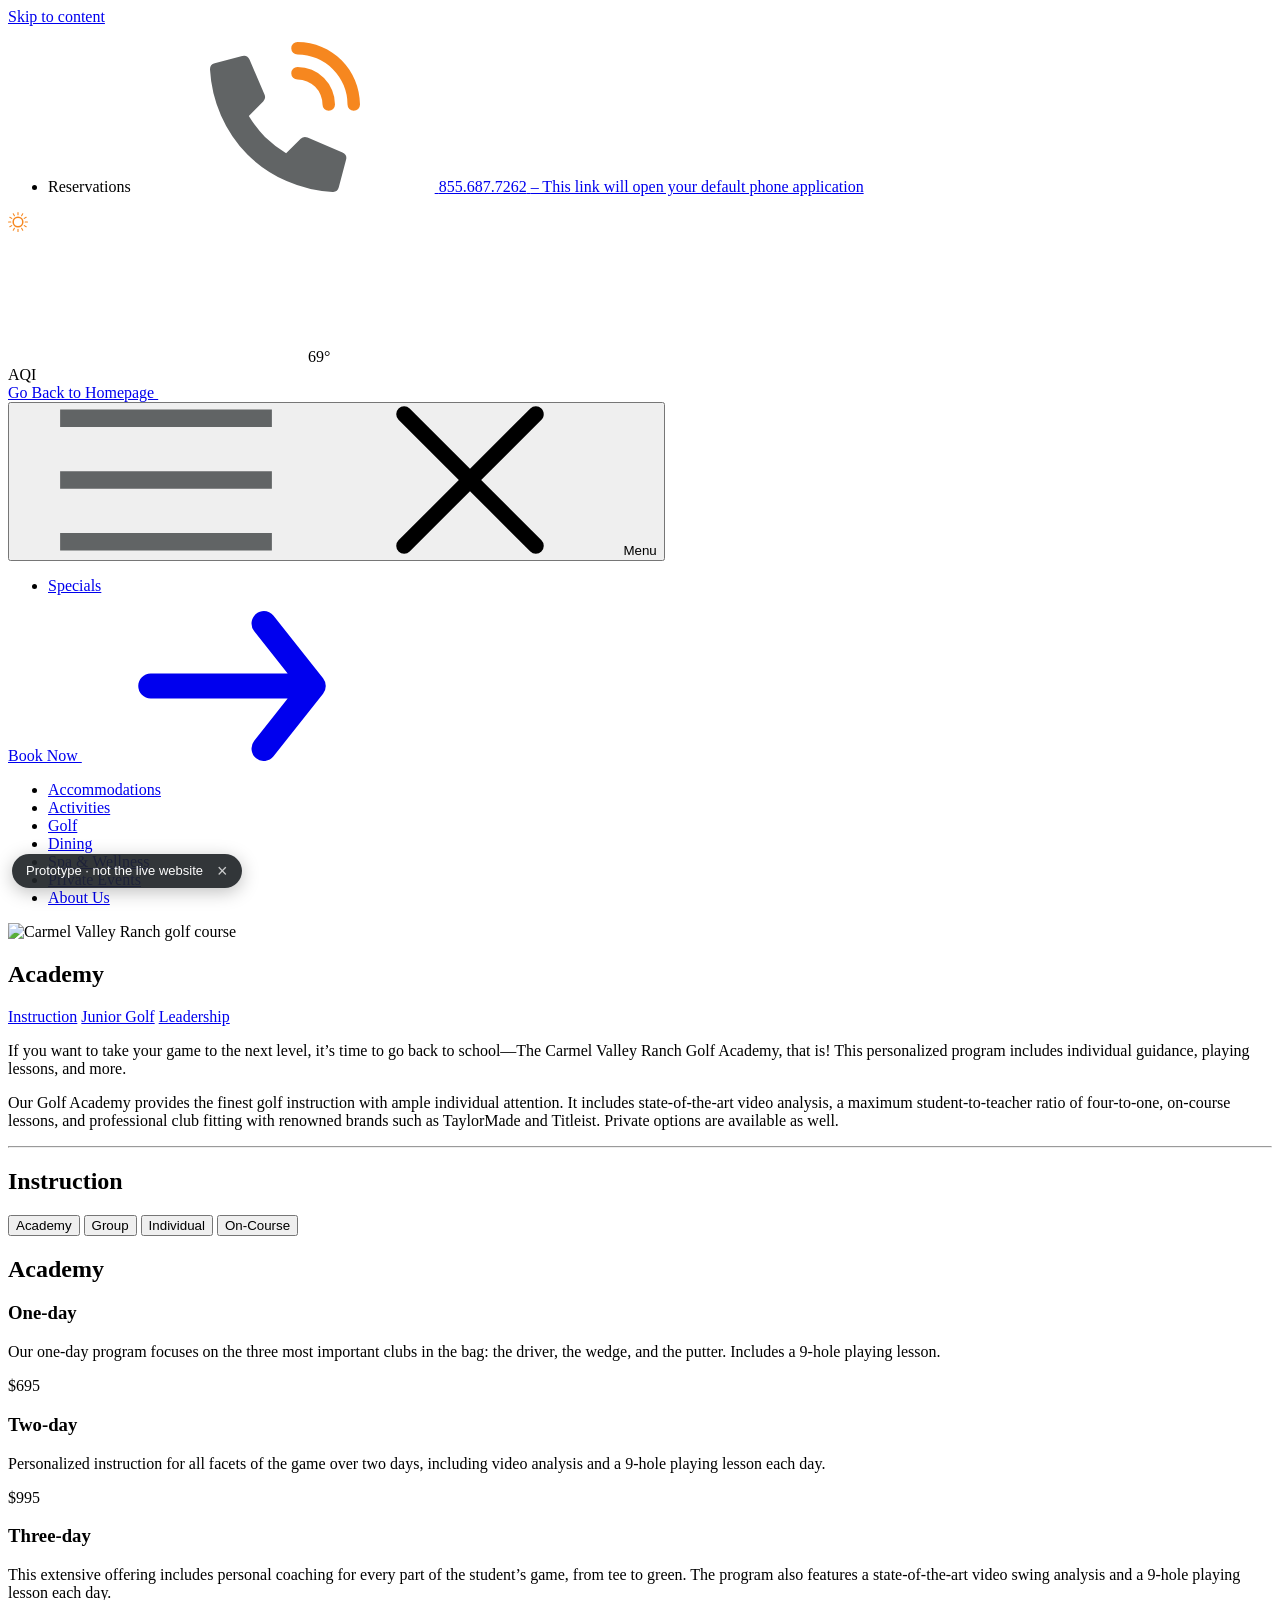
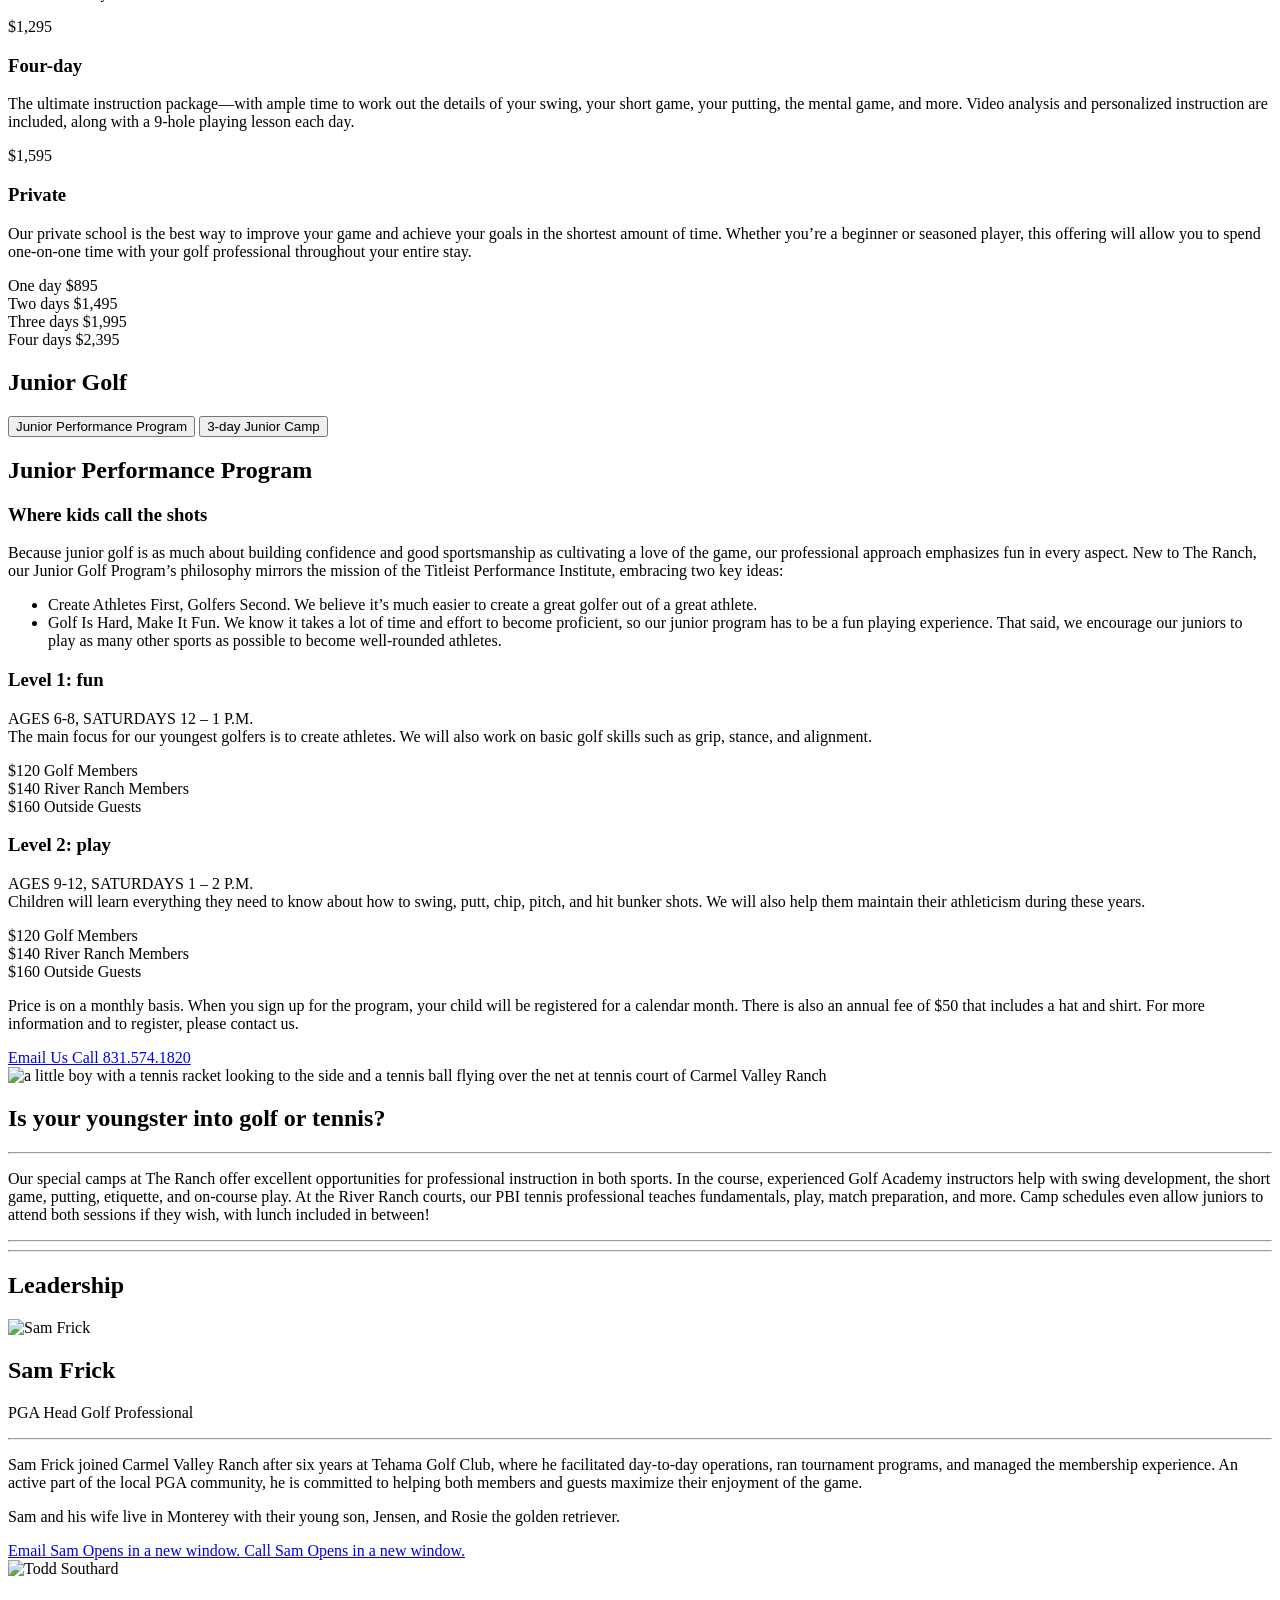
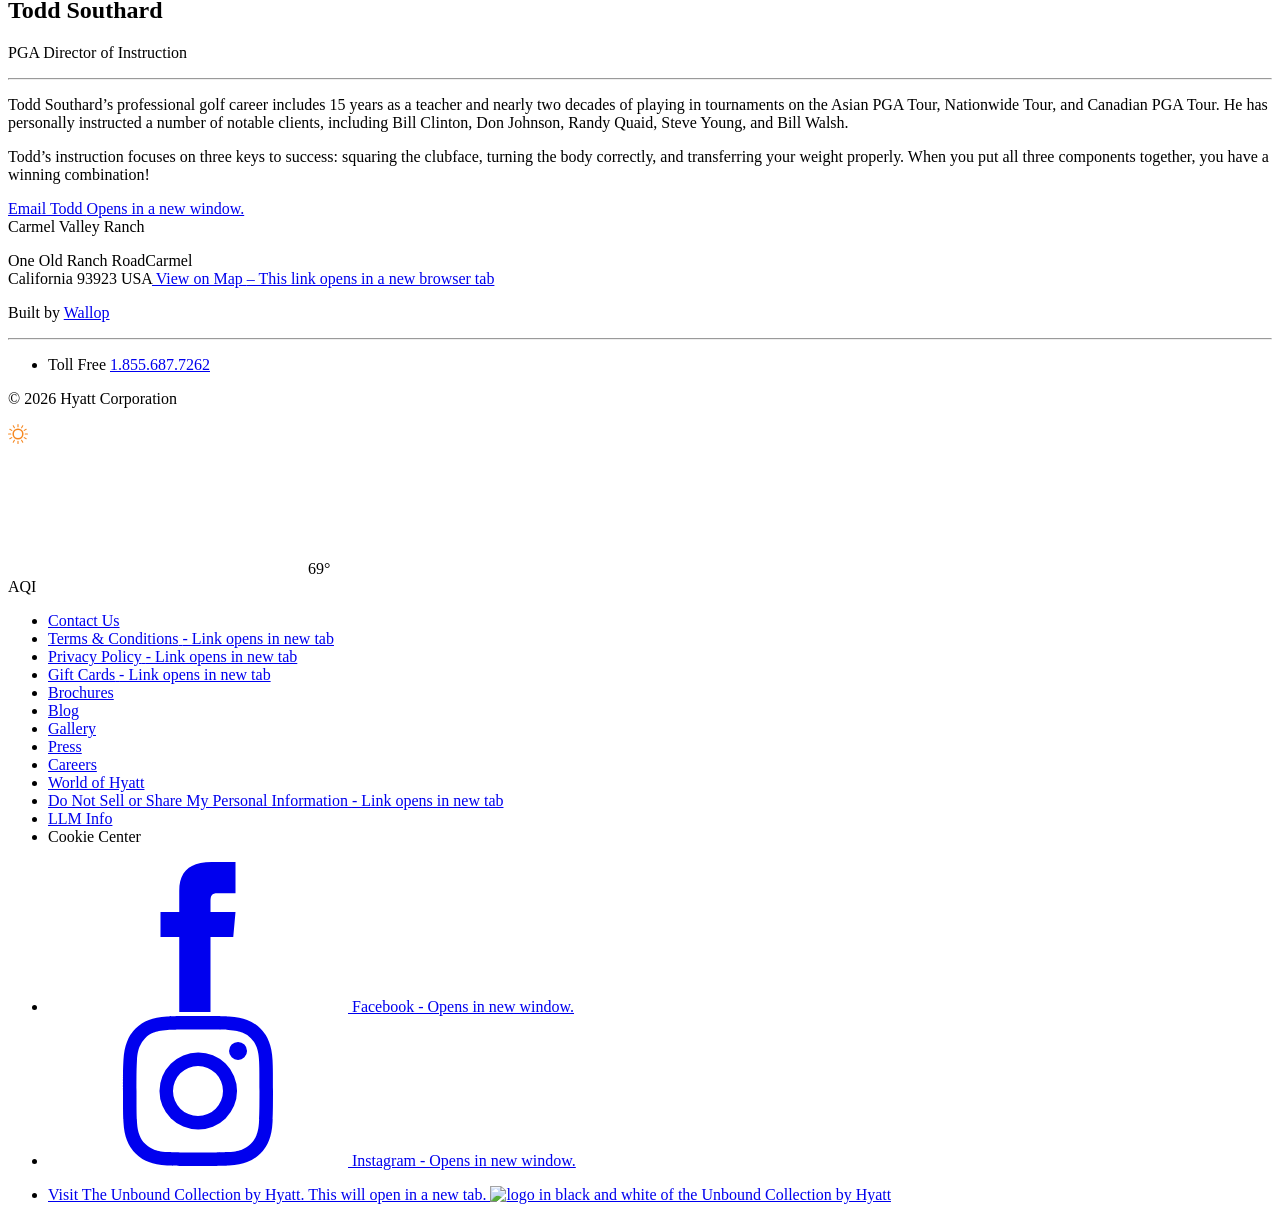
==== index.html @ 5e8b1c4f "Golf Academy page editor prototype Editable copy of carmelvalleyranch.com/golf/golf-academy with a l" ====
<!doctype html>
<html class="no-js" lang="en-US">
<head>
<meta charset="utf-8">
<meta name="viewport" content="width=device-width, initial-scale=1">
<!-- Prototype for content review only: keep it out of search engines. -->
<meta name="robots" content="noindex, nofollow">
<title>Learn Golf at Carmel Valley Ranch | Golf Academy</title>
<link rel="icon" href="https://carmelvalleyranch.com/wp-content/themes/carmelvalleyranch/favicon/favicon-32x32.png" sizes="32x32" type="image/png">
<link rel="icon" href="https://carmelvalleyranch.com/wp-content/themes/carmelvalleyranch/favicon/favicon-16x16.png" sizes="16x16" type="image/png">
<link rel="apple-touch-icon" href="https://carmelvalleyranch.com/wp-content/themes/carmelvalleyranch/favicon/apple-touch-icon.png">
<!-- The site's own theme stylesheet. scripts/vendor-theme.mjs can copy it into this repo. -->
<link rel="stylesheet" id="carmelvalleyranch-css" href="https://carmelvalleyranch.com/wp-content/themes/carmelvalleyranch/assets/stylesheets/app.css">
<style id="wp-custom-css">
.text-with-image-content ul{column-gap:100px !important}
.text-with-image-content li{padding-bottom:0;margin-bottom:1.25rem}
.media-cards .card{display:flex;flex-direction:column;height:100%}
.media-cards .card-media{aspect-ratio:16/9}
.media-cards .card .card-content{height:100%;display:flex;flex-direction:column}
.media-cards .card-buttons{margin-top:auto}
.media-cards .card-text{margin-bottom:15px}
.media-cards .card-grid-item{padding-bottom:1.25rem}
</style>
<style>main[data-cms-loading]{min-height:100vh;visibility:hidden}</style>
</head>
<body class="theme-cvr wp-singular page-template-default page page-id-42780 page-child parent-pageid-1637 wp-theme-carmelvalleyranch">
<svg xmlns="http://www.w3.org/2000/svg" xmlns:xlink="http://www.w3.org/1999/xlink" aria-hidden="true" style="position:absolute;width:0;height:0;overflow:hidden">
<symbol fill="none" viewBox="0 0 24 24" id="icons--phone-call" xmlns="http://www.w3.org/2000/svg"><path d="m21.2 17.676-5.59-2.4a1 1 0 0 0-1.1.211l-2.333 2.3A18.96 18.96 0 0 1 8.8 15.2a19.154 19.154 0 0 1-2.588-3.37l2.3-2.33a1 1 0 0 0 .208-1.1l-2.4-5.59a1 1 0 0 0-1.17-.573L.75 3.4a1 1 0 0 0-.75 1 21.143 21.143 0 0 0 5.985 13.616A21.136 21.136 0 0 0 19.606 24a1 1 0 0 0 1-.749l1.162-4.4a1 1 0 0 0-.567-1.175z" fill="#616465"></path><path d="M18 10a1 1 0 1 0 2 0 6.006 6.006 0 0 0-6-6 1 1 0 1 0 0 2 4 4 0 0 1 4 4z" fill="#F6871F"></path><path d="M14 0a1 1 0 1 0 0 2 8.009 8.009 0 0 1 8 8 1 1 0 1 0 2 0C23.994 4.48 19.52.006 14 0z" fill="#F6871F"></path></symbol>
<symbol fill="none" viewBox="0 0 24 17" id="icons--hamburger" xmlns="http://www.w3.org/2000/svg"><path d="M1 8.5h22m-22-7h22m-22 14h22" stroke="#616465" stroke-width="2" stroke-linecap="square"></path></symbol>
<symbol viewBox="0 0 29 28" id="icons--close" xmlns="http://www.w3.org/2000/svg"><path d="M12.416 14 1.154 2.738A1.462 1.462 0 0 1 1.171.671 1.462 1.462 0 0 1 3.238.654L14.5 11.916 25.762.654a1.462 1.462 0 0 1 2.067.017c.575.576.583 1.501.017 2.067L16.584 14l11.262 11.262a1.462 1.462 0 0 1-.017 2.067 1.462 1.462 0 0 1-2.067.017L14.5 16.084 3.238 27.346a1.462 1.462 0 0 1-2.067-.017 1.462 1.462 0 0 1-.017-2.067L12.416 14z" fill="currentColor"></path></symbol>
<symbol viewBox="0 0 10 8" id="icons--arrow" xmlns="http://www.w3.org/2000/svg"><path fill-rule="evenodd" clip-rule="evenodd" d="M6.29 7.854a.671.671 0 0 1-.104-.937l1.782-2.25H.66A.663.663 0 0 1 0 4c0-.368.295-.667.66-.667h7.308l-1.782-2.25A.671.671 0 0 1 6.29.146c.285-.23.7-.183.927.104l2.64 3.334a.672.672 0 0 1 0 .832L7.215 7.75a.655.655 0 0 1-.927.104z" fill="currentColor"></path></symbol>
<symbol viewBox="0 0 12 7" id="icons--chevron" xmlns="http://www.w3.org/2000/svg"><path d="m1.712.292 3.88 3.88 3.88-3.88a.996.996 0 1 1 1.41 1.41l-4.59 4.59a.996.996 0 0 1-1.41 0l-4.59-4.59a.996.996 0 0 1 0-1.41c.39-.38 1.03-.39 1.42 0z" fill="currentColor"></path></symbol>
<symbol viewBox="0 0 24 24" id="icons--facebook" xmlns="http://www.w3.org/2000/svg"><title>Facebook</title><path fill-rule="evenodd" fill="currentColor" d="M9 8H6v4h3v12h5V12h3.642L18 8h-4V6.333C14 5.378 14.192 5 15.115 5H18V0h-3.808C10.596 0 9 1.583 9 4.615V8z"></path></symbol>
<symbol viewBox="0 0 22 22" id="icons--instagram" xmlns="http://www.w3.org/2000/svg"><title>Instagram</title><path fill-rule="evenodd" fill="currentColor" d="M11 0c2.987 0 3.362.013 4.535.066 1.171.054 1.97.24 2.67.512a5.392 5.392 0 0 1 1.949 1.268 5.392 5.392 0 0 1 1.269 1.949c.271.7.457 1.499.51 2.67C21.988 7.638 22 8.013 22 11s-.013 3.362-.066 4.535c-.054 1.171-.24 1.97-.511 2.67a5.392 5.392 0 0 1-1.27 1.949 5.392 5.392 0 0 1-1.948 1.269c-.7.271-1.499.457-2.67.51-1.173.054-1.548.067-4.535.067s-3.362-.013-4.535-.066c-1.171-.054-1.97-.24-2.67-.511a5.392 5.392 0 0 1-1.949-1.27 5.392 5.392 0 0 1-1.268-1.948c-.272-.7-.458-1.499-.512-2.67C.013 14.362 0 13.987 0 11s.013-3.362.066-4.535c.054-1.171.24-1.97.512-2.67a5.392 5.392 0 0 1 1.268-1.949A5.392 5.392 0 0 1 3.795.578c.7-.272 1.499-.458 2.67-.512C7.638.013 8.013 0 11 0zm0 1.982c-2.937 0-3.285.011-4.445.064-1.072.049-1.655.228-2.042.379-.514.2-.88.438-1.265.823a3.408 3.408 0 0 0-.823 1.265c-.15.387-.33.97-.379 2.042-.053 1.16-.064 1.508-.064 4.445 0 2.937.011 3.285.064 4.445.049 1.072.228 1.655.379 2.042.2.514.438.88.823 1.265.385.385.751.624 1.265.823.387.15.97.33 2.042.379 1.16.053 1.508.064 4.445.064 2.937 0 3.285-.011 4.445-.064 1.072-.049 1.655-.228 2.042-.379.514-.2.88-.438 1.265-.823.385-.385.624-.751.823-1.265.15-.387.33-.97.379-2.042.053-1.16.064-1.508.064-4.445 0-2.937-.011-3.285-.064-4.445-.049-1.072-.228-1.655-.379-2.042a3.41 3.41 0 0 0-.823-1.265 3.408 3.408 0 0 0-1.265-.823c-.387-.15-.97-.33-2.042-.379-1.16-.053-1.508-.064-4.445-.064zm0 3.37a5.649 5.649 0 1 1 0 11.297A5.649 5.649 0 0 1 11 5.35zm0 9.315a3.667 3.667 0 1 0 0-7.334 3.667 3.667 0 0 0 0 7.334zm7.192-9.539a1.32 1.32 0 1 1-2.64 0 1.32 1.32 0 0 1 2.64 0z"></path></symbol>
</svg>
<a class="skip-link screen-reader-text" href="#main-content">Skip to content</a>
<header class="site-header js-site-header" role="banner"><nav class="brand-header" aria-label="Quick Links"><div class="container brand-header-inner"><div class="brand-header-left"><ul class="phone-numbers"><li class="phone-cta brand-header-phone-cta" itemscope="" itemtype="http://schema.org/ContactPoint"> <span class="phone-label" itemprop="contactType"> Reservations </span> <a class="phone-link" href="tel:+1-855-687-7262" itemprop="telephone" target="_blank" aria-label="call +1-855-687-7262"> <svg class="icon svg-icons--phone-call-dims"> <use xlink:href="#icons--phone-call"></use> </svg> <span class="phone-link-number">855.687.7262</span> <span class="sr-only"> – This link will open your default phone application </span> </a></li></ul><div class="weather-header-wrap"><div class="weather-widget 01d"><svg class="icon"><path d="M19.44,10.56H17.22a.56.56,0,0,1,0-1.12h2.22a.56.56,0,0,1,0,1.12Zm-1-4.8L16.53,6.87a.57.57,0,0,1-.76-.2A.56.56,0,0,1,16,5.91L17.9,4.8a.54.54,0,0,1,.76.2A.56.56,0,0,1,18.46,5.76ZM10,15.56A5.56,5.56,0,1,1,15.56,10,5.56,5.56,0,0,1,10,15.56Zm0-9.63A4.07,4.07,0,1,0,14.07,10,4.07,4.07,0,0,0,10,5.93ZM14.09,4a.56.56,0,0,1-.76.21.57.57,0,0,1-.2-.76l1.11-1.93a.56.56,0,0,1,.76-.2.54.54,0,0,1,.2.76ZM10,3.33a.56.56,0,0,1-.56-.55V.56a.56.56,0,0,1,1.12,0V2.78A.56.56,0,0,1,10,3.33Zm-3.33.9A.56.56,0,0,1,5.91,4L4.8,2.1A.54.54,0,0,1,5,1.34a.56.56,0,0,1,.76.2L6.87,3.47A.57.57,0,0,1,6.67,4.23ZM4,14.09,2.1,15.2a.54.54,0,0,1-.76-.2.56.56,0,0,1,.2-.76l1.93-1.11a.57.57,0,0,1,.76.2A.56.56,0,0,1,4,14.09ZM3.47,6.87,1.54,5.76A.56.56,0,0,1,1.34,5a.54.54,0,0,1,.76-.2L4,5.91a.56.56,0,0,1,.21.76A.57.57,0,0,1,3.47,6.87ZM3.33,10a.56.56,0,0,1-.55.56H.56a.56.56,0,0,1,0-1.12H2.78A.56.56,0,0,1,3.33,10Zm2.58,6a.56.56,0,0,1,.76-.21.57.57,0,0,1,.2.76L5.76,18.46a.56.56,0,0,1-.76.2.54.54,0,0,1-.2-.76Zm4.09.69a.56.56,0,0,1,.56.55v2.22a.56.56,0,0,1-1.12,0V17.22A.56.56,0,0,1,10,16.67Zm3.33-.9a.56.56,0,0,1,.76.21L15.2,17.9a.54.54,0,0,1-.2.76.56.56,0,0,1-.76-.2l-1.11-1.93A.57.57,0,0,1,13.33,15.77Zm3.2-2.64,1.93,1.11a.56.56,0,0,1,.2.76.54.54,0,0,1-.76.2L16,14.09a.56.56,0,0,1-.21-.76A.57.57,0,0,1,16.53,13.13Z" style="fill:#f6871f;fill-rule:evenodd"></path></svg><span>69°</span></div><div class="aqi-widget">AQI <span class="cat-"></span></div></div></div><div class="brand-header-center"><div class="header-logo-item"> <a href="https://carmelvalleyranch.com" class="site-title brand-header-logo" title="Go to homepage" tabindex="0"> <span class="sr-only"> Go Back to Homepage </span> <img src="https://carmelvalleyranch.com/wp-content/uploads/2023/08/cvr-logo-4x-1.png" height="" width="" alt=""> </a></div></div><div class="brand-header-right"><div class="brand-header-right--mobile"> <button aria-label="Open site navigation" aria-haspopup="true" aria-expanded="false" aria-controls="overlay-nav" class="main-nav-toggle menu-toggle js-menu-toggle"> <svg class="icon hamburger svg-icons--hamburger-dims"> <use xlink:href="#icons--hamburger"></use> </svg> <svg class="icon close svg-icons--close-dims"> <use xlink:href="#icons--close"></use> </svg> <span class="hamburger-text sr-only">Menu</span> </button></div><div class="brand-header-right--desktop"><div class="top-nav"><ul class="top-nav-links"><li class="top-nav-link" style=""> <a class="menu-item menu-item-type-post_type menu-item-object-page menu-item-1184" href="https://carmelvalleyranch.com/specials/"> <span class="menu-item-text">Specials</span> </a></li></ul></div> <a href="https://www.hyatt.com/HyattSearch" class="button has-icon button-small" target="_blank" aria-label="Book Now - opens in a new tab"> Book Now <svg class="icon svg-icons--arrow-dims"> <use xlink:href="#icons--arrow"></use> </svg> </a></div></div></div></nav><nav class="main-nav-bar main-nav--desktop" aria-label="Primary Site"><ul class="main-nav-bar-items main-nav-items" aria-label="Main Menu"><li class="main-nav-item main-nav-link has-sub-nav" style="order:1;"> <a class="menu-item menu-item-type-post_type menu-item-object-page menu-item-42980 menu-item-has-children" href="https://carmelvalleyranch.com/accommodations/"> <span class="menu-item-text">Accommodations</span> </a><ul class="sub-nav" id="" hidden="" aria-label="Accommodations Sub Pages"><li class="sub-nav-item"> <a class=" menu-item menu-item-type-post_type menu-item-object-page menu-item-1181" href="https://carmelvalleyranch.com/suites/"> Suites </a></li><li class="sub-nav-item"> <a class=" menu-item menu-item-type-post_type menu-item-object-page menu-item-43102" href="https://carmelvalleyranch.com/the-munchkin-menu/"> The Munchkin Menu </a></li><li class="sub-nav-item"> <a class=" menu-item menu-item-type-post_type menu-item-object-page menu-item-1852" href="https://carmelvalleyranch.com/pet-friendly/"> Pet-Friendly </a></li></ul></li><li class="main-nav-item main-nav-link has-sub-nav" style="order:1;"> <a class="menu-item menu-item-type-post_type menu-item-object-page menu-item-42991 menu-item-has-children" href="https://carmelvalleyranch.com/activities/"> <span class="menu-item-text">Activities</span> </a><ul class="sub-nav" id="" hidden="" aria-label="Activities Sub Pages"><li class="sub-nav-item"> <a class=" menu-item menu-item-type-custom menu-item-object-custom menu-item-43120" href="https://carmelvalleyranch.com/activities/activity-calendar/#!/"> Experiences </a></li><li class="sub-nav-item"> <a class=" menu-item menu-item-type-post_type menu-item-object-page menu-item-42020" href="https://carmelvalleyranch.com/activities/riverranch/"> River Ranch </a></li><li class="sub-nav-item"> <a class=" menu-item menu-item-type-post_type menu-item-object-page menu-item-43496" href="https://carmelvalleyranch.com/activities/swimming-pools/"> Swimming Pools </a></li><li class="sub-nav-item"> <a class=" menu-item menu-item-type-custom menu-item-object-custom menu-item-43047" href="https://carmelvalleyranch.com/activities/activity-calendar/#!/calendar"> Activity Calendar </a></li></ul></li><li class="main-nav-item main-nav-link has-sub-nav" style="order:1;"> <a class="menu-item menu-item-type-post_type menu-item-object-page current-page-ancestor current-menu-ancestor current-menu-parent current-page-parent current_page_parent current_page_ancestor menu-item-1748 menu-item-has-children" href="https://carmelvalleyranch.com/golf/"> <span class="menu-item-text">Golf</span> </a><ul class="sub-nav" id="" hidden="" aria-label="Golf Sub Pages"><li class="sub-nav-item"> <a class=" menu-item menu-item-type-post_type menu-item-object-page current-menu-item page_item page-item-42780 current_page_item menu-item-42993" href="https://carmelvalleyranch.com/golf/golf-academy/"> Academy </a></li><li class="sub-nav-item"> <a class=" menu-item menu-item-type-post_type menu-item-object-page menu-item-1793" href="https://carmelvalleyranch.com/golf/carmel-golf-course-rates/"> Golf Rates </a></li><li class="sub-nav-item"> <a class=" menu-item menu-item-type-custom menu-item-object-custom menu-item-1797" href="https://carmel-valley-ranch.book.teeitup.com" target="_blank" aria-label="Book Tee Time - opens in a new tab"> Book Tee Time <span class="sr-only">- Link opens in new tab</span> </a></li></ul></li><li class="main-nav-item main-nav-link has-sub-nav" style="order:3;"> <a class="menu-item menu-item-type-post_type menu-item-object-page menu-item-1798 menu-item-has-children" href="https://carmelvalleyranch.com/dining/"> <span class="menu-item-text">Dining</span> </a><ul class="sub-nav" id="" hidden="" aria-label="Dining Sub Pages"><li class="sub-nav-item"> <a class=" menu-item menu-item-type-post_type menu-item-object-page menu-item-1799" href="https://carmelvalleyranch.com/dining/valley-kitchen/"> Valley Kitchen </a></li><li class="sub-nav-item"> <a class=" menu-item menu-item-type-post_type menu-item-object-page menu-item-1800" href="https://carmelvalleyranch.com/dining/the-clubhouse-grill/"> Clubhouse Grill </a></li><li class="sub-nav-item"> <a class=" menu-item menu-item-type-post_type menu-item-object-page menu-item-16244" href="https://carmelvalleyranch.com/dining/in-suite-dining-menu/"> In Suite Dining </a></li><li class="sub-nav-item"> <a class=" menu-item menu-item-type-post_type menu-item-object-page menu-item-42999" href="https://carmelvalleyranch.com/dining/river-ranch-bar-grill/"> River Ranch </a></li></ul></li><li class="main-nav-item main-nav-link has-sub-nav" style="order:3;"> <a class="menu-item menu-item-type-post_type menu-item-object-page menu-item-1804 menu-item-has-children" href="https://carmelvalleyranch.com/spa/"> <span class="menu-item-text">Spa &amp; Wellness</span> </a><ul class="sub-nav" id="" hidden="" aria-label="Spa &amp; Wellness Sub Pages"><li class="sub-nav-item"> <a class=" menu-item menu-item-type-post_type menu-item-object-page menu-item-1805" href="https://carmelvalleyranch.com/spa/spa-aiyana/"> Spa Aiyana </a></li><li class="sub-nav-item"> <a class=" menu-item menu-item-type-post_type menu-item-object-page menu-item-1806" href="https://carmelvalleyranch.com/spa/fitness-and-wellness/"> Fitness &amp; Wellness </a></li></ul></li><li class="main-nav-item main-nav-link has-sub-nav" style="order:3;"> <a class="menu-item menu-item-type-post_type menu-item-object-page menu-item-43010 menu-item-has-children" href="https://carmelvalleyranch.com/private-events/"> <span class="menu-item-text">Private Events</span> </a><ul class="sub-nav" id="" hidden="" aria-label="Private Events Sub Pages"><li class="sub-nav-item"> <a class=" menu-item menu-item-type-post_type menu-item-object-page menu-item-43019" href="https://carmelvalleyranch.com/private-events/meetings/"> Meetings </a></li><li class="sub-nav-item"> <a class=" menu-item menu-item-type-post_type menu-item-object-page menu-item-43020" href="https://carmelvalleyranch.com/private-events/weddings/"> Weddings </a></li></ul></li><li class="main-nav-item main-nav-link has-sub-nav" style="order:3;"> <a class="menu-item menu-item-type-post_type menu-item-object-page menu-item-43023 menu-item-has-children" href="https://carmelvalleyranch.com/about-us/"> <span class="menu-item-text">About Us</span> </a><ul class="sub-nav" id="" hidden="" aria-label="About Us Sub Pages"><li class="sub-nav-item"> <a class=" menu-item menu-item-type-post_type menu-item-object-page menu-item-1846" href="https://carmelvalleyranch.com/about-us/membership/"> Memberships </a></li><li class="sub-nav-item"> <a class=" menu-item menu-item-type-custom menu-item-object-custom menu-item-13747" href="https://carmelvalleyranch.com/wp-content/uploads/2022/03/CARMEL-VALLEY-PROPERTY-MAP-V6_20240418edits.pdf" target="_blank" aria-label="Property Map - opens in a new tab"> Property Map <span class="sr-only">- Link opens in new tab</span> </a></li><li class="sub-nav-item"> <a class=" menu-item menu-item-type-post_type menu-item-object-page menu-item-1179" href="https://carmelvalleyranch.com/about-us/artisans/"> Artisans </a></li><li class="sub-nav-item"> <a class=" menu-item menu-item-type-post_type menu-item-object-page menu-item-1177" href="https://carmelvalleyranch.com/activities/the-herd/"> The Herd </a></li></ul></li></ul></nav><nav id="overlay-nav" class="main-nav-overlay main-nav--mobile site-overlay-nav js-site-overlay-nav accordion-overlay-nav" aria-label="Overlay" hidden=""><div class="container main-nav-overlay-top"> <a href="https://www.hyatt.com/HyattSearch" class="button button-expanded has-icon small" target="_blank" aria-label="Book Now - opens in a new tab">Book Now <svg class="icon svg-icons--arrow-dims"><use xlink:href="#icons--arrow"></use></svg></a></div><ul class="main-nav-overlay-items main-nav-items" aria-label="Main Menu"><li class="overlay-nav-item accordion-nav-item is-in-overlay has-sub-nav first-menu-item" style=""> <a class="menu-item menu-item-type-post_type menu-item-object-page menu-item-42980 menu-item-has-children" href="https://carmelvalleyranch.com/accommodations/" aria-label="Accommodations"> <span class="menu-item-text">Accommodations</span> </a> <button class="accordion-toggle sub-nav-toggle" aria-expanded="false" aria-controls="accommodations-child-nav" data-toggle="closed" aria-label="Open Accommodations Sub Navigation"> <svg class="icon svg-icons--chevron-dims"> <use xlink:href="#icons--chevron"></use> </svg> <span class="sr-only">Open Accommodations Sub Navigation</span> </button><ul class="sub-nav accordion-content" id="accommodations-child-nav" hidden="" aria-label="Accommodations Sub Pages"><li class="sub-nav-item"> <a class=" menu-item menu-item-type-post_type menu-item-object-page menu-item-1181" href="https://carmelvalleyranch.com/suites/"> Suites </a></li><li class="sub-nav-item"> <a class=" menu-item menu-item-type-post_type menu-item-object-page menu-item-43102" href="https://carmelvalleyranch.com/the-munchkin-menu/"> The Munchkin Menu </a></li><li class="sub-nav-item"> <a class=" menu-item menu-item-type-post_type menu-item-object-page menu-item-1852" href="https://carmelvalleyranch.com/pet-friendly/"> Pet-Friendly </a></li></ul></li><li class="overlay-nav-item accordion-nav-item is-in-overlay has-sub-nav" style=""> <a class="menu-item menu-item-type-post_type menu-item-object-page menu-item-42991 menu-item-has-children" href="https://carmelvalleyranch.com/activities/" aria-label="Activities"> <span class="menu-item-text">Activities</span> </a> <button class="accordion-toggle sub-nav-toggle" aria-expanded="false" aria-controls="activities-child-nav" data-toggle="closed" aria-label="Open Activities Sub Navigation"> <svg class="icon svg-icons--chevron-dims"> <use xlink:href="#icons--chevron"></use> </svg> <span class="sr-only">Open Activities Sub Navigation</span> </button><ul class="sub-nav accordion-content" id="activities-child-nav" hidden="" aria-label="Activities Sub Pages"><li class="sub-nav-item"> <a class=" menu-item menu-item-type-custom menu-item-object-custom menu-item-43120" href="https://carmelvalleyranch.com/activities/activity-calendar/#!/"> Experiences </a></li><li class="sub-nav-item"> <a class=" menu-item menu-item-type-post_type menu-item-object-page menu-item-42020" href="https://carmelvalleyranch.com/activities/riverranch/"> River Ranch </a></li><li class="sub-nav-item"> <a class=" menu-item menu-item-type-post_type menu-item-object-page menu-item-43496" href="https://carmelvalleyranch.com/activities/swimming-pools/"> Swimming Pools </a></li><li class="sub-nav-item"> <a class=" menu-item menu-item-type-custom menu-item-object-custom menu-item-43047" href="https://carmelvalleyranch.com/activities/activity-calendar/#!/calendar"> Activity Calendar </a></li></ul></li><li class="overlay-nav-item accordion-nav-item is-in-overlay has-sub-nav" style=""> <a class="menu-item menu-item-type-post_type menu-item-object-page current-page-ancestor current-menu-ancestor current-menu-parent current-page-parent current_page_parent current_page_ancestor menu-item-1748 menu-item-has-children" href="https://carmelvalleyranch.com/golf/" aria-label="Golf"> <span class="menu-item-text">Golf</span> </a> <button class="accordion-toggle sub-nav-toggle" aria-expanded="false" aria-controls="golf-child-nav" data-toggle="closed" aria-label="Open Golf Sub Navigation"> <svg class="icon svg-icons--chevron-dims"> <use xlink:href="#icons--chevron"></use> </svg> <span class="sr-only">Open Golf Sub Navigation</span> </button><ul class="sub-nav accordion-content" id="golf-child-nav" hidden="" aria-label="Golf Sub Pages"><li class="sub-nav-item"> <a class=" menu-item menu-item-type-post_type menu-item-object-page current-menu-item page_item page-item-42780 current_page_item menu-item-42993" href="https://carmelvalleyranch.com/golf/golf-academy/"> Academy </a></li><li class="sub-nav-item"> <a class=" menu-item menu-item-type-post_type menu-item-object-page menu-item-1793" href="https://carmelvalleyranch.com/golf/carmel-golf-course-rates/"> Golf Rates </a></li><li class="sub-nav-item"> <a class=" menu-item menu-item-type-custom menu-item-object-custom menu-item-1797" href="https://carmel-valley-ranch.book.teeitup.com" target="_blank" aria-label="Book Tee Time - opens in a new tab"> Book Tee Time <span class="sr-only">- Link opens in new tab</span> </a></li></ul></li><li class="overlay-nav-item accordion-nav-item is-in-overlay has-sub-nav" style=""> <a class="menu-item menu-item-type-post_type menu-item-object-page menu-item-1798 menu-item-has-children" href="https://carmelvalleyranch.com/dining/" aria-label="Dining"> <span class="menu-item-text">Dining</span> </a> <button class="accordion-toggle sub-nav-toggle" aria-expanded="false" aria-controls="dining-child-nav" data-toggle="closed" aria-label="Open Dining Sub Navigation"> <svg class="icon svg-icons--chevron-dims"> <use xlink:href="#icons--chevron"></use> </svg> <span class="sr-only">Open Dining Sub Navigation</span> </button><ul class="sub-nav accordion-content" id="dining-child-nav" hidden="" aria-label="Dining Sub Pages"><li class="sub-nav-item"> <a class=" menu-item menu-item-type-post_type menu-item-object-page menu-item-1799" href="https://carmelvalleyranch.com/dining/valley-kitchen/"> Valley Kitchen </a></li><li class="sub-nav-item"> <a class=" menu-item menu-item-type-post_type menu-item-object-page menu-item-1800" href="https://carmelvalleyranch.com/dining/the-clubhouse-grill/"> Clubhouse Grill </a></li><li class="sub-nav-item"> <a class=" menu-item menu-item-type-post_type menu-item-object-page menu-item-16244" href="https://carmelvalleyranch.com/dining/in-suite-dining-menu/"> In Suite Dining </a></li><li class="sub-nav-item"> <a class=" menu-item menu-item-type-post_type menu-item-object-page menu-item-42999" href="https://carmelvalleyranch.com/dining/river-ranch-bar-grill/"> River Ranch </a></li></ul></li><li class="overlay-nav-item accordion-nav-item is-in-overlay has-sub-nav" style=""> <a class="menu-item menu-item-type-post_type menu-item-object-page menu-item-1804 menu-item-has-children" href="https://carmelvalleyranch.com/spa/" aria-label="Spa &amp; Wellness"> <span class="menu-item-text">Spa &amp; Wellness</span> </a> <button class="accordion-toggle sub-nav-toggle" aria-expanded="false" aria-controls="spa-wellness-child-nav" data-toggle="closed" aria-label="Open Spa &amp; Wellness Sub Navigation"> <svg class="icon svg-icons--chevron-dims"> <use xlink:href="#icons--chevron"></use> </svg> <span class="sr-only">Open Spa &amp; Wellness Sub Navigation</span> </button><ul class="sub-nav accordion-content" id="spa-wellness-child-nav" hidden="" aria-label="Spa &amp; Wellness Sub Pages"><li class="sub-nav-item"> <a class=" menu-item menu-item-type-post_type menu-item-object-page menu-item-1805" href="https://carmelvalleyranch.com/spa/spa-aiyana/"> Spa Aiyana </a></li><li class="sub-nav-item"> <a class=" menu-item menu-item-type-post_type menu-item-object-page menu-item-1806" href="https://carmelvalleyranch.com/spa/fitness-and-wellness/"> Fitness &amp; Wellness </a></li></ul></li><li class="overlay-nav-item accordion-nav-item is-in-overlay has-sub-nav" style=""> <a class="menu-item menu-item-type-post_type menu-item-object-page menu-item-43010 menu-item-has-children" href="https://carmelvalleyranch.com/private-events/" aria-label="Private Events"> <span class="menu-item-text">Private Events</span> </a> <button class="accordion-toggle sub-nav-toggle" aria-expanded="false" aria-controls="private-events-child-nav" data-toggle="closed" aria-label="Open Private Events Sub Navigation"> <svg class="icon svg-icons--chevron-dims"> <use xlink:href="#icons--chevron"></use> </svg> <span class="sr-only">Open Private Events Sub Navigation</span> </button><ul class="sub-nav accordion-content" id="private-events-child-nav" hidden="" aria-label="Private Events Sub Pages"><li class="sub-nav-item"> <a class=" menu-item menu-item-type-post_type menu-item-object-page menu-item-43019" href="https://carmelvalleyranch.com/private-events/meetings/"> Meetings </a></li><li class="sub-nav-item"> <a class=" menu-item menu-item-type-post_type menu-item-object-page menu-item-43020" href="https://carmelvalleyranch.com/private-events/weddings/"> Weddings </a></li></ul></li><li class="overlay-nav-item accordion-nav-item is-in-overlay has-sub-nav last-menu-item" style=""> <a class="menu-item menu-item-type-post_type menu-item-object-page menu-item-43023 menu-item-has-children" href="https://carmelvalleyranch.com/about-us/" aria-label="About Us"> <span class="menu-item-text">About Us</span> </a> <button class="accordion-toggle sub-nav-toggle" aria-expanded="false" aria-controls="about-us-child-nav" data-toggle="closed" aria-label="Open About Us Sub Navigation"> <svg class="icon svg-icons--chevron-dims"> <use xlink:href="#icons--chevron"></use> </svg> <span class="sr-only">Open About Us Sub Navigation</span> </button><ul class="sub-nav accordion-content" id="about-us-child-nav" hidden="" aria-label="About Us Sub Pages"><li class="sub-nav-item"> <a class=" menu-item menu-item-type-post_type menu-item-object-page menu-item-1846" href="https://carmelvalleyranch.com/about-us/membership/"> Memberships </a></li><li class="sub-nav-item"> <a class=" menu-item menu-item-type-custom menu-item-object-custom menu-item-13747" href="https://carmelvalleyranch.com/wp-content/uploads/2022/03/CARMEL-VALLEY-PROPERTY-MAP-V6_20240418edits.pdf" target="_blank" aria-label="Property Map - opens in a new tab"> Property Map <span class="sr-only">- Link opens in new tab</span> </a></li><li class="sub-nav-item"> <a class=" menu-item menu-item-type-post_type menu-item-object-page menu-item-1179" href="https://carmelvalleyranch.com/about-us/artisans/"> Artisans </a></li><li class="sub-nav-item"> <a class=" menu-item menu-item-type-post_type menu-item-object-page menu-item-1177" href="https://carmelvalleyranch.com/activities/the-herd/"> The Herd </a></li></ul></li></ul><div class="container main-nav-overlay-bottom"><ul class="top-nav-links" aria-label="Secondary Menu"><li class="top-nav-link" style=""> <a class="menu-item menu-item-type-post_type menu-item-object-page menu-item-1184" href="https://carmelvalleyranch.com/specials/" aria-label="Specials"> <span class="menu-item-text">Specials</span> </a></li></ul></div></nav></header>
<main id="main-content" role="main" class="content-wrapper" data-cms-loading></main>
<footer class="site-footer" aria-label="Footer"><div class="container"><div class="col footer-info" title="Contact"><div itemscope="" itemtype="http://schema.org/Organization"> <span itemprop="name" class="sr-only">Carmel Valley Ranch</span><p itemprop="address" itemscope="" itemtype="http://schema.org/PostalAddress"><span itemprop="streetAddress">One Old Ranch Road</span><span itemprop="addressLocality">Carmel</span><br><span itemprop="addressRegion">California</span> <span itemprop="postalCode">93923</span> <span class="sr-only" itemprop="addressCountry">USA</span><a href="https://www.google.ca/maps/place/Carmel+Valley+Ranch+-+In+the+Unbound+Collection+by+Hyatt/@36.5193062,-121.808767,17z/data=!3m1!4b1!4m8!3m7!1s0x808df1dce78f6f5f:0x56625bd1905523f9!5m2!4m1!1i2!8m2!3d36.5193019!4d-121.806573" target="_blank" aria-label="View on Map – This link opens in a new browser tab - opens in a new tab"> View on Map <span class="sr-only"> – This link opens in a new browser tab </span> </a></p><p class="developers">Built by <a href="https://wallop.ca" target="_blank" aria-label="Wallop - opens in a new tab">Wallop</a></p><hr class="short"><ul class="phone-numbers"><li class="phone-cta" itemscope="" itemtype="http://schema.org/ContactPoint"> <span class="phone-label" itemprop="contactType"> Toll Free </span> <a class="phone-link" href="tel:+1-855-687-7262" itemprop="telephone" target="_blank" aria-label="call +1-855-687-7262">1.855.687.7262</a></li></ul><p class="footer-copyright">© 2026 Hyatt Corporation</p><div class="weather-footer-wrap"><div class="weather-widget 01d"><svg class="icon"><path d="M19.44,10.56H17.22a.56.56,0,0,1,0-1.12h2.22a.56.56,0,0,1,0,1.12Zm-1-4.8L16.53,6.87a.57.57,0,0,1-.76-.2A.56.56,0,0,1,16,5.91L17.9,4.8a.54.54,0,0,1,.76.2A.56.56,0,0,1,18.46,5.76ZM10,15.56A5.56,5.56,0,1,1,15.56,10,5.56,5.56,0,0,1,10,15.56Zm0-9.63A4.07,4.07,0,1,0,14.07,10,4.07,4.07,0,0,0,10,5.93ZM14.09,4a.56.56,0,0,1-.76.21.57.57,0,0,1-.2-.76l1.11-1.93a.56.56,0,0,1,.76-.2.54.54,0,0,1,.2.76ZM10,3.33a.56.56,0,0,1-.56-.55V.56a.56.56,0,0,1,1.12,0V2.78A.56.56,0,0,1,10,3.33Zm-3.33.9A.56.56,0,0,1,5.91,4L4.8,2.1A.54.54,0,0,1,5,1.34a.56.56,0,0,1,.76.2L6.87,3.47A.57.57,0,0,1,6.67,4.23ZM4,14.09,2.1,15.2a.54.54,0,0,1-.76-.2.56.56,0,0,1,.2-.76l1.93-1.11a.57.57,0,0,1,.76.2A.56.56,0,0,1,4,14.09ZM3.47,6.87,1.54,5.76A.56.56,0,0,1,1.34,5a.54.54,0,0,1,.76-.2L4,5.91a.56.56,0,0,1,.21.76A.57.57,0,0,1,3.47,6.87ZM3.33,10a.56.56,0,0,1-.55.56H.56a.56.56,0,0,1,0-1.12H2.78A.56.56,0,0,1,3.33,10Zm2.58,6a.56.56,0,0,1,.76-.21.57.57,0,0,1,.2.76L5.76,18.46a.56.56,0,0,1-.76.2.54.54,0,0,1-.2-.76Zm4.09.69a.56.56,0,0,1,.56.55v2.22a.56.56,0,0,1-1.12,0V17.22A.56.56,0,0,1,10,16.67Zm3.33-.9a.56.56,0,0,1,.76.21L15.2,17.9a.54.54,0,0,1-.2.76.56.56,0,0,1-.76-.2l-1.11-1.93A.57.57,0,0,1,13.33,15.77Zm3.2-2.64,1.93,1.11a.56.56,0,0,1,.2.76.54.54,0,0,1-.76.2L16,14.09a.56.56,0,0,1-.21-.76A.57.57,0,0,1,16.53,13.13Z" style="fill:#f6871f;fill-rule:evenodd"></path></svg><span>69°</span></div><div class="aqi-widget">AQI <span class="cat-"></span></div></div></div></div><div class="col footer-links"><nav class="footer-nav"><ul class="footer-nav-wrapper"><li class="footer-nav-item footer-nav-link" style=""> <a class="menu-item menu-item-type-post_type menu-item-object-page menu-item-1186" href="https://carmelvalleyranch.com/contact/"> <span class="menu-item-text">Contact Us</span> </a></li><li class="footer-nav-item footer-nav-link" style=""> <a class="menu-item menu-item-type-custom menu-item-object-custom menu-item-2804" href="https://help.hyatt.com/en/hyatt-terms.html" target="_blank"> <span class="menu-item-text">Terms &amp; Conditions</span> <span class="sr-only">- Link opens in new tab</span> </a></li><li class="footer-nav-item footer-nav-link" style=""> <a class="menu-item menu-item-type-custom menu-item-object-custom menu-item-2803" href="https://www.hyatt.com/info/privacy-policy" target="_blank"> <span class="menu-item-text">Privacy Policy</span> <span class="sr-only">- Link opens in new tab</span> </a></li><li class="footer-nav-item footer-nav-link" style=""> <a class="menu-item menu-item-type-custom menu-item-object-custom menu-item-12783" href="https://www.buyatab.com/custom/hyatt/" target="_blank"> <span class="menu-item-text">Gift Cards</span> <span class="sr-only">- Link opens in new tab</span> </a></li><li class="footer-nav-item footer-nav-link" style=""> <a class="menu-item menu-item-type-post_type menu-item-object-page menu-item-43026" href="https://carmelvalleyranch.com/about-us/e-brochures/"> <span class="menu-item-text">Brochures</span> </a></li><li class="footer-nav-item footer-nav-link" style=""> <a class="menu-item menu-item-type-post_type menu-item-object-page menu-item-43027" href="https://carmelvalleyranch.com/blog/"> <span class="menu-item-text">Blog</span> </a></li><li class="footer-nav-item footer-nav-link" style=""> <a class="menu-item menu-item-type-post_type menu-item-object-page menu-item-43028" href="https://carmelvalleyranch.com/gallery/"> <span class="menu-item-text">Gallery</span> </a></li><li class="footer-nav-item footer-nav-link" style=""> <a class="menu-item menu-item-type-post_type menu-item-object-page menu-item-43030" href="https://carmelvalleyranch.com/about-us/press/"> <span class="menu-item-text">Press</span> </a></li><li class="footer-nav-item footer-nav-link" style=""> <a class="menu-item menu-item-type-post_type menu-item-object-page menu-item-43031" href="https://carmelvalleyranch.com/careers/"> <span class="menu-item-text">Careers</span> </a></li><li class="footer-nav-item footer-nav-link" style=""> <a class="menu-item menu-item-type-post_type menu-item-object-page menu-item-43032" href="https://carmelvalleyranch.com/about-us/world-of-hyatt/"> <span class="menu-item-text">World of Hyatt</span> </a></li><li class="footer-nav-item footer-nav-link" style=""> <a class="not-sell menu-item menu-item-type-custom menu-item-object-custom menu-item-42633" href="https://privacyportal-cdn.onetrust.com/dsarwebform/9c6a75e1-7924-4576-b3ba-d5ec88c9ad5e/99cb394e-9038-4c9a-81e4-285f5688f5e8.html" target="_blank"> <span class="menu-item-text">Do Not Sell or Share My Personal Information</span> <span class="sr-only">- Link opens in new tab</span> </a></li><li class="footer-nav-item footer-nav-link" style=""> <a class="menu-item menu-item-type-post_type menu-item-object-page menu-item-43409" href="https://carmelvalleyranch.com/llm-info/"> <span class="menu-item-text">LLM Info</span> </a></li><li class="footer-nav-item footer-nav-link"> <!-- OneTrust Cookies Settings link start --> <a class="ot-sdk-show-settings">Cookie Center</a> <!-- OneTrust Cookies Settings link end --></li></ul></nav></div><div class="col footer-social"><ul class="nav-social"><li> <a href="https://www.facebook.com/carmelvalleyranch/" class="social-link" target="_blank"> <svg class="icon svg-icons--facebook-dims"> <use xlink:href="#icons--facebook"></use> </svg> <span class="sr-only"> Facebook - Opens in new window. </span> </a></li><li> <a href="https://www.instagram.com/carmelvranch" class="social-link" target="_blank"> <svg class="icon svg-icons--instagram-dims"> <use xlink:href="#icons--instagram"></use> </svg> <span class="sr-only"> Instagram - Opens in new window. </span> </a></li></ul><ul class="footer-logos"><li class="footer-logos-item"> <a href="https://www.hyatt.com/brands/unbound-collection" target="_blank"> <span class="sr-only"> Visit The Unbound Collection by Hyatt. This will open in a new tab. </span> <img src="https://carmelvalleyranch.com/wp-content/uploads/2021/05/unbound-collection-hyatt.svg" height="" width="" alt="logo in black and white of the Unbound Collection by Hyatt"> </a></li></ul></div></div></footer>
<script src="assets/cms/common.js"></script>
<script src="assets/cms/render.js"></script>
</body>
</html>
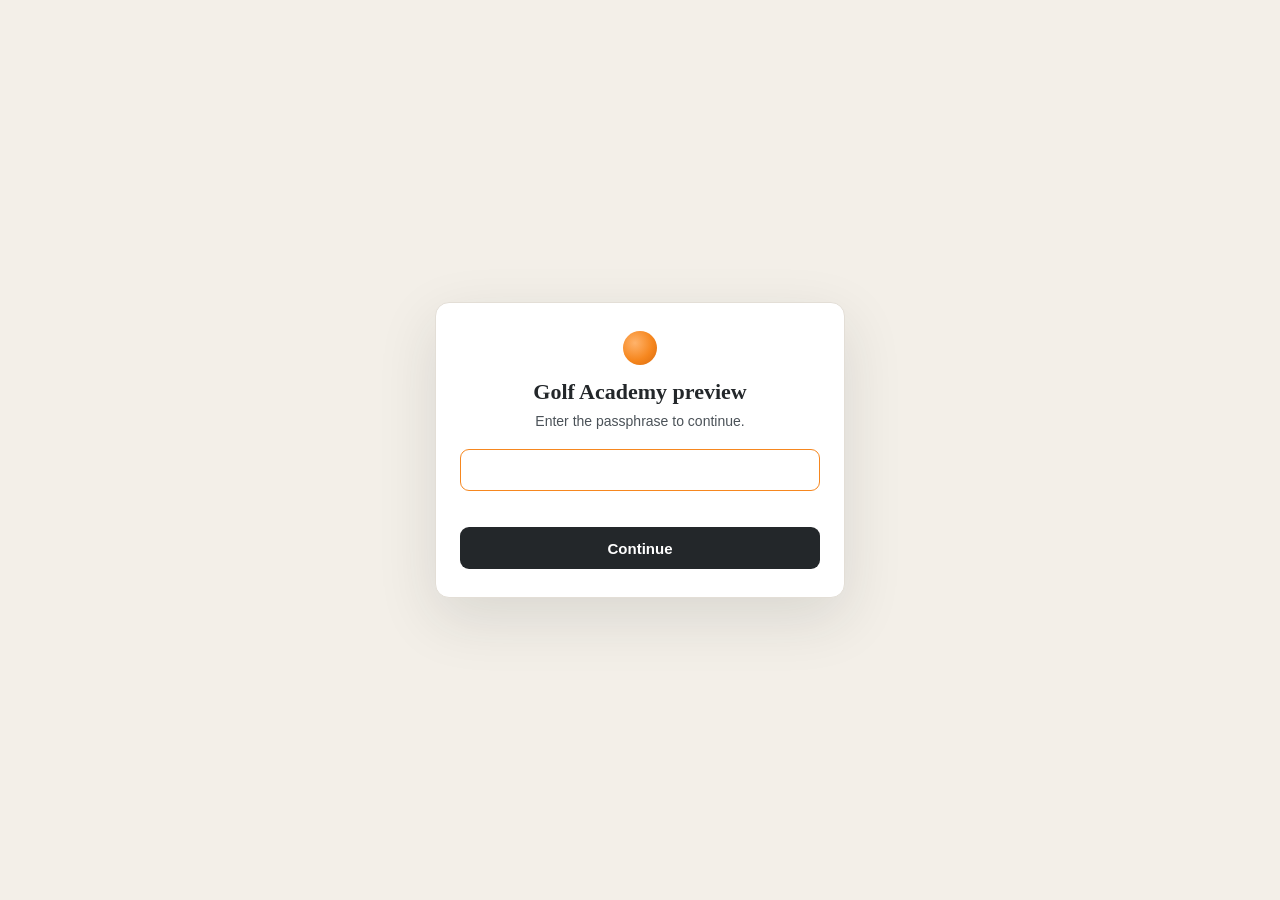
==== commit 59f8ce29: "Add passphrase gate to page, previews and editor Co-Authored-By: Claude Opus 5.5 <noreply@anthropic." ====
--- a/index.html
+++ b/index.html
@@ -2,6 +2,7 @@
 <html class="no-js" lang="en-US">
 <head>
 <meta charset="utf-8">
+<script src="assets/cms/gate.js"></script>
 <meta name="viewport" content="width=device-width, initial-scale=1">
 <!-- Prototype for content review only: keep it out of search engines. -->
 <meta name="robots" content="noindex, nofollow">
